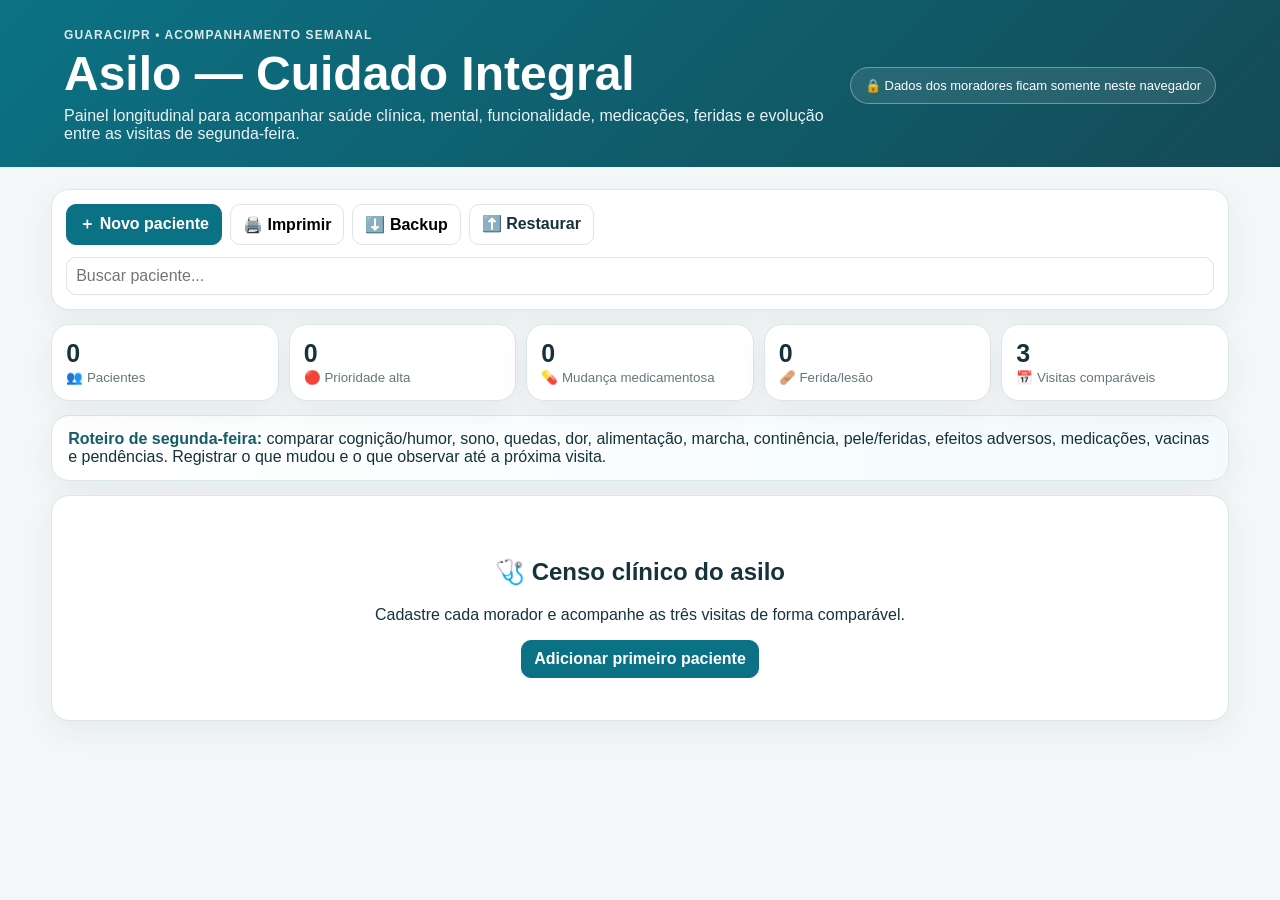
==== asilo.html @ 5fda777e "Add public visual shell for asylum clinical dashboard" ====
<!doctype html>
<html lang="pt-BR">
<head>
<meta charset="utf-8"><meta name="viewport" content="width=device-width,initial-scale=1">
<title>Asilo Guaraci — Acompanhamento Integral</title>
<style>
:root{--bg:#f4f7f8;--card:#fff;--ink:#16323a;--muted:#65777d;--line:#dbe6e8;--p:#0b7285;--p2:#155c69;--ok:#2e7d4f;--warn:#8a6500;--bad:#a42b36;--soft:#eef7f8}
*{box-sizing:border-box}body{margin:0;font-family:Inter,Arial,sans-serif;background:var(--bg);color:var(--ink)}button,input,textarea,select{font:inherit}
header{background:linear-gradient(135deg,#0b7285,#144b56);color:#fff;padding:28px 5vw 24px}.head{max-width:1500px;margin:auto;display:flex;justify-content:space-between;gap:24px;align-items:center}
h1{margin:4px 0 6px;font-size:clamp(28px,4vw,48px)}.eyebrow{margin:0;font-size:12px;text-transform:uppercase;letter-spacing:.09em;font-weight:800;opacity:.85}.sub{margin:0;max-width:760px;opacity:.92}
.privacy{padding:10px 14px;border:1px solid #ffffff55;border-radius:999px;background:#ffffff18;font-size:13px}
main{max-width:1500px;margin:auto;padding:22px 4vw 60px}.card{background:var(--card);border:1px solid var(--line);border-radius:18px;box-shadow:0 10px 30px #15313910}
.toolbar{display:flex;justify-content:space-between;gap:12px;padding:14px;margin-bottom:14px;flex-wrap:wrap}.actions{display:flex;gap:8px;flex-wrap:wrap}
button,.file{border:1px solid var(--line);background:#fff;border-radius:10px;padding:9px 12px;font-weight:750;cursor:pointer}.primary{background:var(--p);color:#fff;border-color:var(--p)}
input,textarea,select{width:100%;border:1px solid var(--line);border-radius:10px;padding:9px;background:#fff;color:var(--ink)}textarea{min-height:82px;resize:vertical}.search{min-width:260px}
.metrics{display:grid;grid-template-columns:repeat(5,1fr);gap:10px;margin-bottom:14px}.metric{padding:14px}.metric strong{display:block;font-size:25px}.metric small{color:var(--muted)}
.notice{padding:14px 16px;margin-bottom:14px;background:linear-gradient(90deg,#fff,#f3fbfc)}.notice b{color:var(--p2)}
.patient{padding:17px;margin-bottom:14px}.phead{display:flex;justify-content:space-between;gap:14px;align-items:flex-start;border-bottom:1px solid var(--line);padding-bottom:13px}.phead h2{margin:6px 0 3px}.meta{margin:0;color:var(--muted);font-size:14px}
.badges{display:flex;gap:6px;flex-wrap:wrap}.badge{font-size:12px;font-weight:850;padding:5px 8px;border-radius:999px;background:#eef4f5}.red{background:#fdecef;color:#8f2030}.yellow{background:#fff4d6;color:#785700}.green{background:#e9f6ed;color:#28633e}
.topgrid{display:grid;grid-template-columns:1.1fr 1fr 1fr .9fr;gap:9px;margin-top:12px}.box{background:#f9fbfb;border:1px solid #e7eef0;border-radius:12px;padding:11px;min-height:100px}.lab{font-size:11px;text-transform:uppercase;letter-spacing:.04em;font-weight:900}.box p,.plan p,.visit p{margin:7px 0 0;white-space:pre-wrap}
.multi{display:grid;grid-template-columns:repeat(6,1fr);gap:8px;margin-top:10px}.mini{padding:9px;border:1px solid var(--line);border-radius:11px;background:#fff}.mini b{display:block;font-size:11px;color:var(--muted);text-transform:uppercase;margin-bottom:4px}.mini span{font-weight:800}
.visits{display:grid;grid-template-columns:repeat(3,1fr);gap:9px;margin-top:10px}.visit{background:#f9fbfb;border-left:4px solid var(--p);border-radius:10px;padding:11px}.visit small{display:block;color:var(--muted);margin-top:2px}.trend{font-weight:850}.plan{margin-top:10px;padding:12px;background:#eef8fa;border-radius:12px}
.empty{text-align:center;padding:42px 20px}dialog{width:min(1180px,96vw);border:0;border-radius:20px;padding:0;box-shadow:0 30px 80px #0004}dialog::backdrop{background:#102a3066}form{padding:20px}
.dhead{display:flex;justify-content:space-between;gap:12px}.tabs{display:flex;gap:7px;flex-wrap:wrap;margin:14px 0}.tab{background:#f8fbfb}.tab.active{background:var(--p);color:#fff;border-color:var(--p)}
.panel{display:none}.panel.active{display:block}.formgrid{display:grid;grid-template-columns:repeat(3,1fr);gap:10px}.formgrid label,.visitEdit label{display:flex;flex-direction:column;gap:5px;font-weight:750}
.visitEdit{display:grid;grid-template-columns:repeat(3,1fr);gap:10px}.visitEdit fieldset{border:1px solid var(--line);border-radius:12px;padding:10px}.visitEdit legend{font-weight:850}
.checks{display:flex;gap:8px;flex-wrap:wrap;margin:12px 0}.checks label{padding:7px 9px;border:1px solid var(--line);border-radius:999px;background:#f9fbfb}.actionsEnd{display:grid;grid-template-columns:auto 1fr auto auto;gap:8px;margin-top:14px}.danger{color:var(--bad)}
@media(max-width:1050px){.metrics{grid-template-columns:repeat(3,1fr)}.topgrid{grid-template-columns:repeat(2,1fr)}.multi{grid-template-columns:repeat(3,1fr)}}
@media(max-width:760px){header .head{align-items:flex-start;flex-direction:column}.formgrid,.visitEdit,.visits{grid-template-columns:1fr}.metrics{grid-template-columns:repeat(2,1fr)}}
@media(max-width:520px){.metrics,.topgrid,.multi{grid-template-columns:1fr}.privacy{border-radius:14px}.search{min-width:100%}}
@media print{body{background:#fff}header{background:#fff;color:#000;border-bottom:2px solid #000}.privacy,.toolbar,.edit,.empty{display:none!important}.card{box-shadow:none}.patient{break-inside:avoid}.metrics{grid-template-columns:repeat(5,1fr)}}
</style>
</head>
<body>
<header><div class="head">
<div><p class="eyebrow">Guaraci/PR • acompanhamento semanal</p><h1>Asilo — Cuidado Integral</h1><p class="sub">Painel longitudinal para acompanhar saúde clínica, mental, funcionalidade, medicações, feridas e evolução entre as visitas de segunda-feira.</p></div>
<div class="privacy">🔒 Dados dos moradores ficam somente neste navegador</div>
</div></header>

<main>
<section class="toolbar card">
<div class="actions"><button id="add" class="primary">＋ Novo paciente</button><button id="print">🖨️ Imprimir</button><button id="export">⬇️ Backup</button><label class="file">⬆️ Restaurar<input id="import" type="file" accept="application/json" hidden></label></div>
<input id="search" class="search" placeholder="Buscar paciente...">
</section>

<section class="metrics">
<div class="metric card"><strong id="nPatients">0</strong><small>👥 Pacientes</small></div>
<div class="metric card"><strong id="nPriority">0</strong><small>🔴 Prioridade alta</small></div>
<div class="metric card"><strong id="nMed">0</strong><small>💊 Mudança medicamentosa</small></div>
<div class="metric card"><strong id="nWound">0</strong><small>🩹 Ferida/lesão</small></div>
<div class="metric card"><strong>3</strong><small>📅 Visitas comparáveis</small></div>
</section>

<section class="notice card"><b>Roteiro de segunda-feira:</b> comparar cognição/humor, sono, quedas, dor, alimentação, marcha, continência, pele/feridas, efeitos adversos, medicações, vacinas e pendências. Registrar o que mudou e o que observar até a próxima visita.</section>

<section id="patients"></section>
<section id="empty" class="empty card"><h2>🩺 Censo clínico do asilo</h2><p>Cadastre cada morador e acompanhe as três visitas de forma comparável.</p><button class="primary" onclick="document.getElementById('add').click()">Adicionar primeiro paciente</button></section>
</main>

<dialog id="dlg"><form id="form">
<div class="dhead"><div><p class="eyebrow">Ficha individual</p><h2 id="title">Novo paciente</h2></div><button type="button" id="close">✕</button></div>
<input type="hidden" id="id">

<div class="tabs">
<button type="button" class="tab active" data-panel="basic">1. Resumo</button>
<button type="button" class="tab" data-panel="multiP">2. Multidimensional</button>
<button type="button" class="tab" data-panel="visitsP">3. Visitas</button>
</div>

<section class="panel active" id="basic">
<div class="formgrid">
<label>Nome completo<input id="name" required></label>
<label>Data de nascimento<input id="dob" type="date"></label>
<label>Prioridade<select id="priority"><option value="verde">🟢 Estável</option><option value="amarelo">🟡 Atenção</option><option value="vermelho">🔴 Prioridade alta</option></select></label>
<label>Diagnósticos/antecedentes<textarea id="diagnoses"></textarea></label>
<label>Medicações atuais<textarea id="meds"></textarea></label>
<label>Problema prioritário<textarea id="focus"></textarea></label>
<label>Exames/encaminhamentos pendentes<textarea id="pending"></textarea></label>
<label>Plano atual<textarea id="plan"></textarea></label>
<label>Próxima segunda: o que verificar<textarea id="next"></textarea></label>
</div>
<div class="checks">
<label><input id="mental" type="checkbox"> 🧠 Saúde mental</label><label><input id="wound" type="checkbox"> 🩹 Ferida</label><label><input id="fall" type="checkbox"> 🚶 Queda/marcha</label><label><input id="sleep" type="checkbox"> 😴 Sono</label><label><input id="medChange" type="checkbox"> 💊 Mudança medicamentosa</label>
</div>
</section>

<section class="panel" id="multiP">
<div class="formgrid">
<label>IVCF-20 / vulnerabilidade<input id="ivcf" placeholder="Ex.: 0–6 baixo, 7–14 moderado, ≥15 alto"></label>
<label>Cognição / humor<textarea id="cognition"></textarea></label>
<label>Mobilidade / marcha<textarea id="mobility"></textarea></label>
<label>Nutrição / alimentação<textarea id="nutrition"></textarea></label>
<label>Continência / eliminações<textarea id="continence"></textarea></label>
<label>Pele / lesões / pressão<textarea id="skin"></textarea></label>
<label>Visão / audição / saúde bucal<textarea id="sensory"></textarea></label>
<label>Vacinas / prevenção<textarea id="vaccines"></textarea></label>
<label>Contexto familiar / cuidador<textarea id="social"></textarea></label>
</div>
</section>

<section class="panel" id="visitsP">
<div class="visitEdit">
<fieldset><legend>Visita 1</legend><label>Data<input id="v1date" type="date"></label><label>Evolução<textarea id="v1note"></textarea></label><label>Classificação<select id="v1status"><option value="">—</option><option>Melhor</option><option>Igual</option><option>Pior</option></select></label></fieldset>
<fieldset><legend>Visita 2</legend><label>Data<input id="v2date" type="date"></label><label>Evolução<textarea id="v2note"></textarea></label><label>Classificação<select id="v2status"><option value="">—</option><option>Melhor</option><option>Igual</option><option>Pior</option></select></label></fieldset>
<fieldset><legend>Visita 3</legend><label>Data<input id="v3date" type="date"></label><label>Evolução<textarea id="v3note"></textarea></label><label>Classificação<select id="v3status"><option value="">—</option><option>Melhor</option><option>Igual</option><option>Pior</option></select></label></fieldset>
</div>
</section>

<div class="actionsEnd"><button type="button" id="delete" class="danger">Excluir</button><span></span><button type="button" id="cancel">Cancelar</button><button class="primary" type="submit">Salvar ficha</button></div>
</form></dialog>

<script>
const KEY="asiloGuaraciPatientsV2";let patients=JSON.parse(localStorage.getItem(KEY)||localStorage.getItem("asiloGuaraciPatientsV1")||"[]");
const $=id=>document.getElementById(id);
const fields=["name","dob","priority","diagnoses","meds","focus","pending","plan","next","ivcf","cognition","mobility","nutrition","continence","skin","sensory","vaccines","social","v1date","v1note","v1status","v2date","v2note","v2status","v3date","v3note","v3status","mental","wound","fall","sleep","medChange"];
function save(){localStorage.setItem(KEY,JSON.stringify(patients));render()}
function age(d){if(!d)return"";const x=new Date(d+"T00:00:00"),n=new Date();let a=n.getFullYear()-x.getFullYear();if(n<new Date(n.getFullYear(),x.getMonth(),x.getDate()))a--;return a+" anos"}
function fmt(d){return d?d.split("-").reverse().join("/"):"Sem data"}
function val(v){return v&&String(v).trim()?v:"—"}
function esc(s){return String(s??"").replace(/[&<>"']/g,m=>({"&":"&amp;","<":"&lt;",">":"&gt;",'"':"&quot;","'":"&#039;"}[m]))}
function tags(p){let a=[];a.push(p.priority==="vermelho"?'<span class="badge red">🔴 Prioridade alta</span>':p.priority==="amarelo"?'<span class="badge yellow">🟡 Atenção</span>':'<span class="badge green">🟢 Estável</span>');if(p.mental)a.push('<span class="badge">🧠 Saúde mental</span>');if(p.wound)a.push('<span class="badge">🩹 Ferida</span>');if(p.fall)a.push('<span class="badge">🚶 Marcha/queda</span>');if(p.sleep)a.push('<span class="badge">😴 Sono</span>');if(p.medChange)a.push('<span class="badge">💊 Medicação alterada</span>');return a.join("")}
function trend(p){const xs=[p.v1status,p.v2status,p.v3status].filter(Boolean);if(!xs.length)return"Sem tendência definida";const last=xs[xs.length-1];return last==="Melhor"?"🟢 Melhora":last==="Pior"?"🔴 Piora":"🟡 Estável/sem mudança"}
function render(){const q=$("search").value.toLowerCase();const list=patients.filter(p=>p.name.toLowerCase().includes(q));$("patients").innerHTML=list.map(p=>`
<article class="patient card">
<div class="phead"><div><div class="badges">${tags(p)}</div><h2>${esc(p.name)}</h2><p class="meta">${p.dob?fmt(p.dob)+" • "+age(p.dob):"Data de nascimento não informada"} • <span class="trend">${trend(p)}</span></p></div><button class="edit" onclick="editPatient('${p.id}')">✏️ Editar</button></div>
<div class="topgrid">
<div class="box"><span class="lab">🎯 Foco atual</span><p>${esc(val(p.focus))}</p></div>
<div class="box"><span class="lab">🧾 Diagnósticos</span><p>${esc(val(p.diagnoses))}</p></div>
<div class="box"><span class="lab">💊 Medicações</span><p>${esc(val(p.meds))}</p></div>
<div class="box"><span class="lab">🧪 Pendências</span><p>${esc(val(p.pending))}</p></div>
</div>
<div class="multi">
<div class="mini"><b>IVCF-20</b><span>${esc(val(p.ivcf))}</span></div>
<div class="mini"><b>Cognição/humor</b><span>${esc(val(p.cognition))}</span></div>
<div class="mini"><b>Mobilidade</b><span>${esc(val(p.mobility))}</span></div>
<div class="mini"><b>Nutrição</b><span>${esc(val(p.nutrition))}</span></div>
<div class="mini"><b>Pele</b><span>${esc(val(p.skin))}</span></div>
<div class="mini"><b>Vacinas</b><span>${esc(val(p.vaccines))}</span></div>
</div>
<div class="visits">
<div class="visit"><b>Visita 1</b><small>${fmt(p.v1date)} • ${esc(val(p.v1status))}</small><p>${esc(val(p.v1note))}</p></div>
<div class="visit"><b>Visita 2</b><small>${fmt(p.v2date)} • ${esc(val(p.v2status))}</small><p>${esc(val(p.v2note))}</p></div>
<div class="visit"><b>Visita 3</b><small>${fmt(p.v3date)} • ${esc(val(p.v3status))}</small><p>${esc(val(p.v3note))}</p></div>
</div>
<div class="plan"><b>📌 Plano atual</b><p>${esc(val(p.plan))}</p><p><b>➡️ Próxima segunda:</b> ${esc(val(p.next))}</p></div>
</article>`).join("");
$("empty").style.display=patients.length?"none":"block";$("nPatients").textContent=patients.length;$("nPriority").textContent=patients.filter(p=>p.priority==="vermelho").length;$("nMed").textContent=patients.filter(p=>p.medChange).length;$("nWound").textContent=patients.filter(p=>p.wound).length}
function openForm(p={}){$("title").textContent=p.id?"Editar paciente":"Novo paciente";$("id").value=p.id||"";fields.forEach(f=>{const e=$(f);if(e.type==="checkbox")e.checked=!!p[f];else e.value=p[f]||""});$("delete").style.visibility=p.id?"visible":"hidden";document.querySelectorAll(".tab").forEach((x,i)=>x.classList.toggle("active",i===0));document.querySelectorAll(".panel").forEach((x,i)=>x.classList.toggle("active",i===0));$("dlg").showModal()}
window.editPatient=id=>openForm(patients.find(p=>p.id===id));
document.querySelectorAll(".tab").forEach(b=>b.onclick=()=>{document.querySelectorAll(".tab").forEach(x=>x.classList.remove("active"));document.querySelectorAll(".panel").forEach(x=>x.classList.remove("active"));b.classList.add("active");$(b.dataset.panel).classList.add("active")});
$("add").onclick=()=>openForm();$("close").onclick=$("cancel").onclick=()=>$("dlg").close();$("print").onclick=()=>print();$("search").oninput=render;
$("form").onsubmit=e=>{e.preventDefault();const id=$("id").value||crypto.randomUUID();const p={id};fields.forEach(f=>{const el=$(f);p[f]=el.type==="checkbox"?el.checked:el.value.trim()});const i=patients.findIndex(x=>x.id===id);if(i>=0)patients[i]=p;else patients.push(p);save();$("dlg").close()};
$("delete").onclick=()=>{const id=$("id").value;if(id&&confirm("Excluir esta ficha deste navegador?")){patients=patients.filter(p=>p.id!==id);save();$("dlg").close()}};
$("export").onclick=()=>{const b=new Blob([JSON.stringify(patients,null,2)],{type:"application/json"}),a=document.createElement("a");a.href=URL.createObjectURL(b);a.download="backup-asilo-guaraci.json";a.click();URL.revokeObjectURL(a.href)};
$("import").onchange=e=>{const f=e.target.files[0];if(!f)return;const r=new FileReader();r.onload=()=>{try{const x=JSON.parse(r.result);if(!Array.isArray(x))throw 0;patients=x;save();alert("Backup restaurado.")}catch{alert("Arquivo inválido.")}};r.readAsText(f)};
render();
</script>
</body></html>
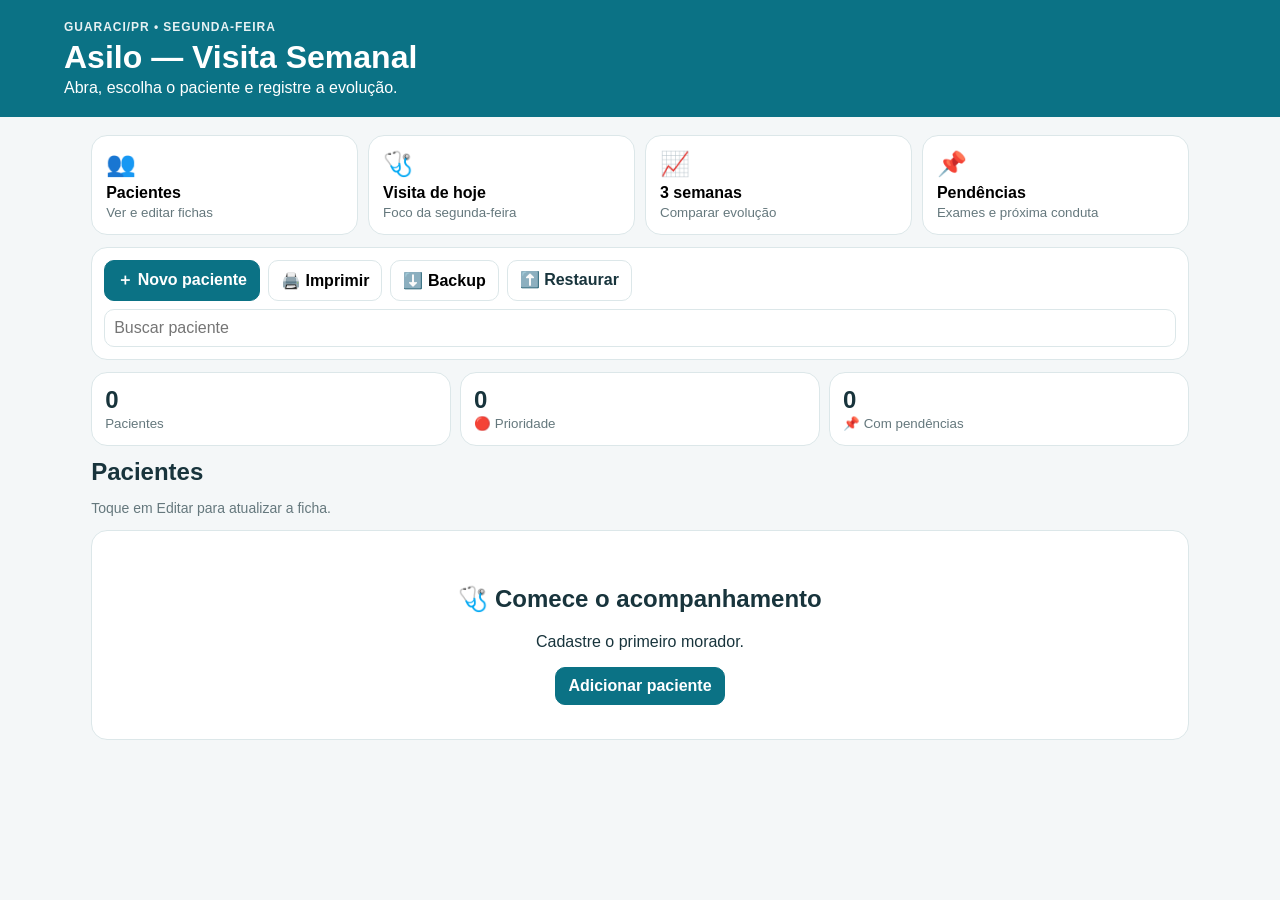
==== commit 4c05f4a9: "Simplify asylum dashboard for easier weekly use" ====
--- a/asilo.html
+++ b/asilo.html
@@ -2,153 +2,85 @@
 <html lang="pt-BR">
 <head>
 <meta charset="utf-8"><meta name="viewport" content="width=device-width,initial-scale=1">
-<title>Asilo Guaraci — Acompanhamento Integral</title>
+<title>Asilo Guaraci — Visita Semanal</title>
 <style>
-:root{--bg:#f4f7f8;--card:#fff;--ink:#16323a;--muted:#65777d;--line:#dbe6e8;--p:#0b7285;--p2:#155c69;--ok:#2e7d4f;--warn:#8a6500;--bad:#a42b36;--soft:#eef7f8}
-*{box-sizing:border-box}body{margin:0;font-family:Inter,Arial,sans-serif;background:var(--bg);color:var(--ink)}button,input,textarea,select{font:inherit}
-header{background:linear-gradient(135deg,#0b7285,#144b56);color:#fff;padding:28px 5vw 24px}.head{max-width:1500px;margin:auto;display:flex;justify-content:space-between;gap:24px;align-items:center}
-h1{margin:4px 0 6px;font-size:clamp(28px,4vw,48px)}.eyebrow{margin:0;font-size:12px;text-transform:uppercase;letter-spacing:.09em;font-weight:800;opacity:.85}.sub{margin:0;max-width:760px;opacity:.92}
-.privacy{padding:10px 14px;border:1px solid #ffffff55;border-radius:999px;background:#ffffff18;font-size:13px}
-main{max-width:1500px;margin:auto;padding:22px 4vw 60px}.card{background:var(--card);border:1px solid var(--line);border-radius:18px;box-shadow:0 10px 30px #15313910}
-.toolbar{display:flex;justify-content:space-between;gap:12px;padding:14px;margin-bottom:14px;flex-wrap:wrap}.actions{display:flex;gap:8px;flex-wrap:wrap}
-button,.file{border:1px solid var(--line);background:#fff;border-radius:10px;padding:9px 12px;font-weight:750;cursor:pointer}.primary{background:var(--p);color:#fff;border-color:var(--p)}
-input,textarea,select{width:100%;border:1px solid var(--line);border-radius:10px;padding:9px;background:#fff;color:var(--ink)}textarea{min-height:82px;resize:vertical}.search{min-width:260px}
-.metrics{display:grid;grid-template-columns:repeat(5,1fr);gap:10px;margin-bottom:14px}.metric{padding:14px}.metric strong{display:block;font-size:25px}.metric small{color:var(--muted)}
-.notice{padding:14px 16px;margin-bottom:14px;background:linear-gradient(90deg,#fff,#f3fbfc)}.notice b{color:var(--p2)}
-.patient{padding:17px;margin-bottom:14px}.phead{display:flex;justify-content:space-between;gap:14px;align-items:flex-start;border-bottom:1px solid var(--line);padding-bottom:13px}.phead h2{margin:6px 0 3px}.meta{margin:0;color:var(--muted);font-size:14px}
-.badges{display:flex;gap:6px;flex-wrap:wrap}.badge{font-size:12px;font-weight:850;padding:5px 8px;border-radius:999px;background:#eef4f5}.red{background:#fdecef;color:#8f2030}.yellow{background:#fff4d6;color:#785700}.green{background:#e9f6ed;color:#28633e}
-.topgrid{display:grid;grid-template-columns:1.1fr 1fr 1fr .9fr;gap:9px;margin-top:12px}.box{background:#f9fbfb;border:1px solid #e7eef0;border-radius:12px;padding:11px;min-height:100px}.lab{font-size:11px;text-transform:uppercase;letter-spacing:.04em;font-weight:900}.box p,.plan p,.visit p{margin:7px 0 0;white-space:pre-wrap}
-.multi{display:grid;grid-template-columns:repeat(6,1fr);gap:8px;margin-top:10px}.mini{padding:9px;border:1px solid var(--line);border-radius:11px;background:#fff}.mini b{display:block;font-size:11px;color:var(--muted);text-transform:uppercase;margin-bottom:4px}.mini span{font-weight:800}
-.visits{display:grid;grid-template-columns:repeat(3,1fr);gap:9px;margin-top:10px}.visit{background:#f9fbfb;border-left:4px solid var(--p);border-radius:10px;padding:11px}.visit small{display:block;color:var(--muted);margin-top:2px}.trend{font-weight:850}.plan{margin-top:10px;padding:12px;background:#eef8fa;border-radius:12px}
-.empty{text-align:center;padding:42px 20px}dialog{width:min(1180px,96vw);border:0;border-radius:20px;padding:0;box-shadow:0 30px 80px #0004}dialog::backdrop{background:#102a3066}form{padding:20px}
-.dhead{display:flex;justify-content:space-between;gap:12px}.tabs{display:flex;gap:7px;flex-wrap:wrap;margin:14px 0}.tab{background:#f8fbfb}.tab.active{background:var(--p);color:#fff;border-color:var(--p)}
-.panel{display:none}.panel.active{display:block}.formgrid{display:grid;grid-template-columns:repeat(3,1fr);gap:10px}.formgrid label,.visitEdit label{display:flex;flex-direction:column;gap:5px;font-weight:750}
-.visitEdit{display:grid;grid-template-columns:repeat(3,1fr);gap:10px}.visitEdit fieldset{border:1px solid var(--line);border-radius:12px;padding:10px}.visitEdit legend{font-weight:850}
-.checks{display:flex;gap:8px;flex-wrap:wrap;margin:12px 0}.checks label{padding:7px 9px;border:1px solid var(--line);border-radius:999px;background:#f9fbfb}.actionsEnd{display:grid;grid-template-columns:auto 1fr auto auto;gap:8px;margin-top:14px}.danger{color:var(--bad)}
-@media(max-width:1050px){.metrics{grid-template-columns:repeat(3,1fr)}.topgrid{grid-template-columns:repeat(2,1fr)}.multi{grid-template-columns:repeat(3,1fr)}}
-@media(max-width:760px){header .head{align-items:flex-start;flex-direction:column}.formgrid,.visitEdit,.visits{grid-template-columns:1fr}.metrics{grid-template-columns:repeat(2,1fr)}}
-@media(max-width:520px){.metrics,.topgrid,.multi{grid-template-columns:1fr}.privacy{border-radius:14px}.search{min-width:100%}}
-@media print{body{background:#fff}header{background:#fff;color:#000;border-bottom:2px solid #000}.privacy,.toolbar,.edit,.empty{display:none!important}.card{box-shadow:none}.patient{break-inside:avoid}.metrics{grid-template-columns:repeat(5,1fr)}}
+:root{--bg:#f4f7f8;--card:#fff;--ink:#18343c;--muted:#65787d;--line:#dce7e9;--p:#0b7285;--soft:#eef8fa;--danger:#a52a35}
+*{box-sizing:border-box}body{margin:0;font-family:Arial,Helvetica,sans-serif;background:var(--bg);color:var(--ink)}button,input,textarea,select{font:inherit}
+header{background:#0b7285;color:#fff;padding:20px 5vw}.head{max-width:1200px;margin:auto}.eyebrow{font-size:12px;font-weight:800;text-transform:uppercase;letter-spacing:.08em;opacity:.9;margin:0}.head h1{margin:5px 0 3px}.head p{margin:0}
+main{max-width:1200px;margin:auto;padding:18px 4vw 50px}.card{background:#fff;border:1px solid var(--line);border-radius:16px}
+.quick{display:grid;grid-template-columns:repeat(4,1fr);gap:10px;margin-bottom:12px}.quick button{min-height:86px;text-align:left;padding:14px;border-radius:16px;border:1px solid var(--line);background:#fff;font-weight:800;cursor:pointer}.quick span{display:block;font-size:24px;margin-bottom:6px}.quick small{display:block;color:var(--muted);font-weight:500;margin-top:3px}
+.toolbar{display:flex;gap:8px;justify-content:space-between;flex-wrap:wrap;padding:12px;margin-bottom:12px}.left{display:flex;gap:8px;flex-wrap:wrap}button,.file{border:1px solid var(--line);background:#fff;border-radius:10px;padding:9px 12px;font-weight:700;cursor:pointer}.primary{background:var(--p);color:#fff;border-color:var(--p)}.search{min-width:230px;border:1px solid var(--line);border-radius:10px;padding:9px}
+.stats{display:grid;grid-template-columns:repeat(3,1fr);gap:9px;margin-bottom:12px}.stat{padding:13px}.stat b{font-size:24px;display:block}.stat small{color:var(--muted)}
+.patient{padding:14px;margin-bottom:10px}.phead{display:flex;justify-content:space-between;gap:12px;align-items:flex-start}.phead h2{margin:3px 0}.meta{margin:0;color:var(--muted);font-size:14px}.badges{display:flex;gap:6px;flex-wrap:wrap}.badge{font-size:12px;padding:5px 8px;border-radius:999px;background:#eef4f5;font-weight:800}.red{background:#fdecef;color:#8f2030}.yellow{background:#fff4d6;color:#785700}.green{background:#e9f6ed;color:#28633e}
+.summary{display:grid;grid-template-columns:1fr 1fr;gap:9px;margin-top:10px}.box{background:#f9fbfb;border:1px solid #e8eff0;border-radius:11px;padding:10px}.box b{display:block;font-size:12px;text-transform:uppercase;margin-bottom:5px}.box p{margin:0;white-space:pre-wrap}
+.visits{display:grid;grid-template-columns:repeat(3,1fr);gap:8px;margin-top:9px}.visit{border:1px solid var(--line);border-left:4px solid var(--p);border-radius:10px;padding:10px}.visit small{display:block;color:var(--muted);margin-top:2px}.visit p{white-space:pre-wrap;margin:6px 0 0}
+.next{margin-top:9px;background:var(--soft);padding:10px;border-radius:10px}.next p{margin:4px 0 0;white-space:pre-wrap}
+.empty{text-align:center;padding:34px 18px}dialog{width:min(900px,95vw);border:0;border-radius:18px;padding:0}dialog::backdrop{background:#102a3066}form{padding:18px}.dhead{display:flex;justify-content:space-between}.grid{display:grid;grid-template-columns:repeat(2,1fr);gap:9px}.grid label,.visitEdit label{display:flex;flex-direction:column;gap:4px;font-weight:700}input,textarea,select{width:100%;border:1px solid var(--line);border-radius:9px;padding:8px}textarea{min-height:76px;resize:vertical}.visitEdit{display:grid;grid-template-columns:repeat(3,1fr);gap:8px;margin-top:10px}.visitEdit fieldset{border:1px solid var(--line);border-radius:10px}.checks{display:flex;gap:8px;flex-wrap:wrap;margin:10px 0}.checks label{border:1px solid var(--line);border-radius:999px;padding:7px 9px;background:#f9fbfb}.end{display:flex;justify-content:space-between;gap:8px;flex-wrap:wrap}.danger{color:var(--danger)}
+.view{display:none}.view.active{display:block}.section-title{margin:12px 0 8px}.help{color:var(--muted);font-size:14px}
+@media(max-width:800px){.quick{grid-template-columns:repeat(2,1fr)}.summary,.grid,.visitEdit,.visits{grid-template-columns:1fr}.stats{grid-template-columns:repeat(3,1fr)}}
+@media(max-width:480px){.quick,.stats{grid-template-columns:1fr}.search{width:100%;min-width:0}.phead{flex-direction:column}}
+@media print{.quick,.toolbar,.edit,.empty{display:none!important}body{background:#fff}.card{border-color:#bbb}.patient{break-inside:avoid}}
 </style>
 </head>
 <body>
-<header><div class="head">
-<div><p class="eyebrow">Guaraci/PR • acompanhamento semanal</p><h1>Asilo — Cuidado Integral</h1><p class="sub">Painel longitudinal para acompanhar saúde clínica, mental, funcionalidade, medicações, feridas e evolução entre as visitas de segunda-feira.</p></div>
-<div class="privacy">🔒 Dados dos moradores ficam somente neste navegador</div>
-</div></header>
-
+<header><div class="head"><p class="eyebrow">Guaraci/PR • segunda-feira</p><h1>Asilo — Visita Semanal</h1><p>Abra, escolha o paciente e registre a evolução.</p></div></header>
 <main>
-<section class="toolbar card">
-<div class="actions"><button id="add" class="primary">＋ Novo paciente</button><button id="print">🖨️ Imprimir</button><button id="export">⬇️ Backup</button><label class="file">⬆️ Restaurar<input id="import" type="file" accept="application/json" hidden></label></div>
-<input id="search" class="search" placeholder="Buscar paciente...">
+<section class="quick">
+<button data-view="patients"><span>👥</span>Pacientes<small>Ver e editar fichas</small></button>
+<button data-view="today"><span>🩺</span>Visita de hoje<small>Foco da segunda-feira</small></button>
+<button data-view="evolution"><span>📈</span>3 semanas<small>Comparar evolução</small></button>
+<button data-view="pending"><span>📌</span>Pendências<small>Exames e próxima conduta</small></button>
 </section>
 
-<section class="metrics">
-<div class="metric card"><strong id="nPatients">0</strong><small>👥 Pacientes</small></div>
-<div class="metric card"><strong id="nPriority">0</strong><small>🔴 Prioridade alta</small></div>
-<div class="metric card"><strong id="nMed">0</strong><small>💊 Mudança medicamentosa</small></div>
-<div class="metric card"><strong id="nWound">0</strong><small>🩹 Ferida/lesão</small></div>
-<div class="metric card"><strong>3</strong><small>📅 Visitas comparáveis</small></div>
-</section>
+<section class="toolbar card"><div class="left"><button id="add" class="primary">＋ Novo paciente</button><button id="print">🖨️ Imprimir</button><button id="export">⬇️ Backup</button><label class="file">⬆️ Restaurar<input id="import" type="file" accept="application/json" hidden></label></div><input id="search" class="search" placeholder="Buscar paciente"></section>
 
-<section class="notice card"><b>Roteiro de segunda-feira:</b> comparar cognição/humor, sono, quedas, dor, alimentação, marcha, continência, pele/feridas, efeitos adversos, medicações, vacinas e pendências. Registrar o que mudou e o que observar até a próxima visita.</section>
+<section class="stats"><div class="stat card"><b id="nPatients">0</b><small>Pacientes</small></div><div class="stat card"><b id="nPriority">0</b><small>🔴 Prioridade</small></div><div class="stat card"><b id="nPending">0</b><small>📌 Com pendências</small></div></section>
 
-<section id="patients"></section>
-<section id="empty" class="empty card"><h2>🩺 Censo clínico do asilo</h2><p>Cadastre cada morador e acompanhe as três visitas de forma comparável.</p><button class="primary" onclick="document.getElementById('add').click()">Adicionar primeiro paciente</button></section>
+<section id="patientsView" class="view active"><h2 class="section-title">Pacientes</h2><p class="help">Toque em Editar para atualizar a ficha.</p><div id="patients"></div></section>
+<section id="todayView" class="view"><h2 class="section-title">Visita de hoje</h2><p class="help">Veja o foco e o que precisa verificar nesta segunda-feira.</p><div id="todayList"></div></section>
+<section id="evolutionView" class="view"><h2 class="section-title">Evolução — 3 semanas</h2><p class="help">Compare as três visitas lado a lado.</p><div id="evolutionList"></div></section>
+<section id="pendingView" class="view"><h2 class="section-title">Pendências</h2><p class="help">Exames, encaminhamentos e plano para a próxima segunda.</p><div id="pendingList"></div></section>
+<section id="empty" class="empty card"><h2>🩺 Comece o acompanhamento</h2><p>Cadastre o primeiro morador.</p><button class="primary" id="firstAdd">Adicionar paciente</button></section>
 </main>
 
 <dialog id="dlg"><form id="form">
-<div class="dhead"><div><p class="eyebrow">Ficha individual</p><h2 id="title">Novo paciente</h2></div><button type="button" id="close">✕</button></div>
-<input type="hidden" id="id">
-
-<div class="tabs">
-<button type="button" class="tab active" data-panel="basic">1. Resumo</button>
-<button type="button" class="tab" data-panel="multiP">2. Multidimensional</button>
-<button type="button" class="tab" data-panel="visitsP">3. Visitas</button>
-</div>
-
-<section class="panel active" id="basic">
-<div class="formgrid">
+<div class="dhead"><div><p class="eyebrow">Ficha do paciente</p><h2 id="title">Novo paciente</h2></div><button type="button" id="close">✕</button></div>
+<input id="id" type="hidden">
+<div class="grid">
 <label>Nome completo<input id="name" required></label>
 <label>Data de nascimento<input id="dob" type="date"></label>
-<label>Prioridade<select id="priority"><option value="verde">🟢 Estável</option><option value="amarelo">🟡 Atenção</option><option value="vermelho">🔴 Prioridade alta</option></select></label>
-<label>Diagnósticos/antecedentes<textarea id="diagnoses"></textarea></label>
+<label>Prioridade<select id="priority"><option value="verde">🟢 Estável</option><option value="amarelo">🟡 Atenção</option><option value="vermelho">🔴 Prioridade</option></select></label>
+<label>Diagnósticos<textarea id="diagnoses"></textarea></label>
 <label>Medicações atuais<textarea id="meds"></textarea></label>
-<label>Problema prioritário<textarea id="focus"></textarea></label>
+<label>Foco da semana<textarea id="focus"></textarea></label>
 <label>Exames/encaminhamentos pendentes<textarea id="pending"></textarea></label>
 <label>Plano atual<textarea id="plan"></textarea></label>
-<label>Próxima segunda: o que verificar<textarea id="next"></textarea></label>
+<label>Próxima segunda — verificar<textarea id="next"></textarea></label>
+<label>Cognição/humor<textarea id="cognition"></textarea></label>
+<label>Mobilidade/marcha<textarea id="mobility"></textarea></label>
+<label>Pele/feridas<textarea id="skin"></textarea></label>
 </div>
-<div class="checks">
-<label><input id="mental" type="checkbox"> 🧠 Saúde mental</label><label><input id="wound" type="checkbox"> 🩹 Ferida</label><label><input id="fall" type="checkbox"> 🚶 Queda/marcha</label><label><input id="sleep" type="checkbox"> 😴 Sono</label><label><input id="medChange" type="checkbox"> 💊 Mudança medicamentosa</label>
+<div class="checks"><label><input id="mental" type="checkbox"> 🧠 Saúde mental</label><label><input id="wound" type="checkbox"> 🩹 Ferida</label><label><input id="fall" type="checkbox"> 🚶 Queda/marcha</label><label><input id="sleep" type="checkbox"> 😴 Sono</label><label><input id="medChange" type="checkbox"> 💊 Medicação alterada</label></div>
+<div class="visitEdit">
+<fieldset><legend>Visita 1</legend><label>Data<input id="v1date" type="date"></label><label>Evolução<textarea id="v1note"></textarea></label><label>Status<select id="v1status"><option value="">—</option><option>Melhor</option><option>Igual</option><option>Pior</option></select></label></fieldset>
+<fieldset><legend>Visita 2</legend><label>Data<input id="v2date" type="date"></label><label>Evolução<textarea id="v2note"></textarea></label><label>Status<select id="v2status"><option value="">—</option><option>Melhor</option><option>Igual</option><option>Pior</option></select></label></fieldset>
+<fieldset><legend>Visita 3</legend><label>Data<input id="v3date" type="date"></label><label>Evolução<textarea id="v3note"></textarea></label><label>Status<select id="v3status"><option value="">—</option><option>Melhor</option><option>Igual</option><option>Pior</option></select></label></fieldset>
 </div>
-</section>
-
-<section class="panel" id="multiP">
-<div class="formgrid">
-<label>IVCF-20 / vulnerabilidade<input id="ivcf" placeholder="Ex.: 0–6 baixo, 7–14 moderado, ≥15 alto"></label>
-<label>Cognição / humor<textarea id="cognition"></textarea></label>
-<label>Mobilidade / marcha<textarea id="mobility"></textarea></label>
-<label>Nutrição / alimentação<textarea id="nutrition"></textarea></label>
-<label>Continência / eliminações<textarea id="continence"></textarea></label>
-<label>Pele / lesões / pressão<textarea id="skin"></textarea></label>
-<label>Visão / audição / saúde bucal<textarea id="sensory"></textarea></label>
-<label>Vacinas / prevenção<textarea id="vaccines"></textarea></label>
-<label>Contexto familiar / cuidador<textarea id="social"></textarea></label>
-</div>
-</section>
-
-<section class="panel" id="visitsP">
-<div class="visitEdit">
-<fieldset><legend>Visita 1</legend><label>Data<input id="v1date" type="date"></label><label>Evolução<textarea id="v1note"></textarea></label><label>Classificação<select id="v1status"><option value="">—</option><option>Melhor</option><option>Igual</option><option>Pior</option></select></label></fieldset>
-<fieldset><legend>Visita 2</legend><label>Data<input id="v2date" type="date"></label><label>Evolução<textarea id="v2note"></textarea></label><label>Classificação<select id="v2status"><option value="">—</option><option>Melhor</option><option>Igual</option><option>Pior</option></select></label></fieldset>
-<fieldset><legend>Visita 3</legend><label>Data<input id="v3date" type="date"></label><label>Evolução<textarea id="v3note"></textarea></label><label>Classificação<select id="v3status"><option value="">—</option><option>Melhor</option><option>Igual</option><option>Pior</option></select></label></fieldset>
-</div>
-</section>
-
-<div class="actionsEnd"><button type="button" id="delete" class="danger">Excluir</button><span></span><button type="button" id="cancel">Cancelar</button><button class="primary" type="submit">Salvar ficha</button></div>
+<div class="end"><button type="button" id="delete" class="danger">Excluir</button><div><button type="button" id="cancel">Cancelar</button> <button class="primary" type="submit">Salvar</button></div></div>
 </form></dialog>
 
 <script>
 const KEY="asiloGuaraciPatientsV2";let patients=JSON.parse(localStorage.getItem(KEY)||localStorage.getItem("asiloGuaraciPatientsV1")||"[]");
-const $=id=>document.getElementById(id);
-const fields=["name","dob","priority","diagnoses","meds","focus","pending","plan","next","ivcf","cognition","mobility","nutrition","continence","skin","sensory","vaccines","social","v1date","v1note","v1status","v2date","v2note","v2status","v3date","v3note","v3status","mental","wound","fall","sleep","medChange"];
-function save(){localStorage.setItem(KEY,JSON.stringify(patients));render()}
-function age(d){if(!d)return"";const x=new Date(d+"T00:00:00"),n=new Date();let a=n.getFullYear()-x.getFullYear();if(n<new Date(n.getFullYear(),x.getMonth(),x.getDate()))a--;return a+" anos"}
-function fmt(d){return d?d.split("-").reverse().join("/"):"Sem data"}
-function val(v){return v&&String(v).trim()?v:"—"}
+const $=id=>document.getElementById(id);const fields=["name","dob","priority","diagnoses","meds","focus","pending","plan","next","cognition","mobility","skin","v1date","v1note","v1status","v2date","v2note","v2status","v3date","v3note","v3status","mental","wound","fall","sleep","medChange"];
 function esc(s){return String(s??"").replace(/[&<>"']/g,m=>({"&":"&amp;","<":"&lt;",">":"&gt;",'"':"&quot;","'":"&#039;"}[m]))}
-function tags(p){let a=[];a.push(p.priority==="vermelho"?'<span class="badge red">🔴 Prioridade alta</span>':p.priority==="amarelo"?'<span class="badge yellow">🟡 Atenção</span>':'<span class="badge green">🟢 Estável</span>');if(p.mental)a.push('<span class="badge">🧠 Saúde mental</span>');if(p.wound)a.push('<span class="badge">🩹 Ferida</span>');if(p.fall)a.push('<span class="badge">🚶 Marcha/queda</span>');if(p.sleep)a.push('<span class="badge">😴 Sono</span>');if(p.medChange)a.push('<span class="badge">💊 Medicação alterada</span>');return a.join("")}
-function trend(p){const xs=[p.v1status,p.v2status,p.v3status].filter(Boolean);if(!xs.length)return"Sem tendência definida";const last=xs[xs.length-1];return last==="Melhor"?"🟢 Melhora":last==="Pior"?"🔴 Piora":"🟡 Estável/sem mudança"}
-function render(){const q=$("search").value.toLowerCase();const list=patients.filter(p=>p.name.toLowerCase().includes(q));$("patients").innerHTML=list.map(p=>`
-<article class="patient card">
-<div class="phead"><div><div class="badges">${tags(p)}</div><h2>${esc(p.name)}</h2><p class="meta">${p.dob?fmt(p.dob)+" • "+age(p.dob):"Data de nascimento não informada"} • <span class="trend">${trend(p)}</span></p></div><button class="edit" onclick="editPatient('${p.id}')">✏️ Editar</button></div>
-<div class="topgrid">
-<div class="box"><span class="lab">🎯 Foco atual</span><p>${esc(val(p.focus))}</p></div>
-<div class="box"><span class="lab">🧾 Diagnósticos</span><p>${esc(val(p.diagnoses))}</p></div>
-<div class="box"><span class="lab">💊 Medicações</span><p>${esc(val(p.meds))}</p></div>
-<div class="box"><span class="lab">🧪 Pendências</span><p>${esc(val(p.pending))}</p></div>
-</div>
-<div class="multi">
-<div class="mini"><b>IVCF-20</b><span>${esc(val(p.ivcf))}</span></div>
-<div class="mini"><b>Cognição/humor</b><span>${esc(val(p.cognition))}</span></div>
-<div class="mini"><b>Mobilidade</b><span>${esc(val(p.mobility))}</span></div>
-<div class="mini"><b>Nutrição</b><span>${esc(val(p.nutrition))}</span></div>
-<div class="mini"><b>Pele</b><span>${esc(val(p.skin))}</span></div>
-<div class="mini"><b>Vacinas</b><span>${esc(val(p.vaccines))}</span></div>
-</div>
-<div class="visits">
-<div class="visit"><b>Visita 1</b><small>${fmt(p.v1date)} • ${esc(val(p.v1status))}</small><p>${esc(val(p.v1note))}</p></div>
-<div class="visit"><b>Visita 2</b><small>${fmt(p.v2date)} • ${esc(val(p.v2status))}</small><p>${esc(val(p.v2note))}</p></div>
-<div class="visit"><b>Visita 3</b><small>${fmt(p.v3date)} • ${esc(val(p.v3status))}</small><p>${esc(val(p.v3note))}</p></div>
-</div>
-<div class="plan"><b>📌 Plano atual</b><p>${esc(val(p.plan))}</p><p><b>➡️ Próxima segunda:</b> ${esc(val(p.next))}</p></div>
-</article>`).join("");
-$("empty").style.display=patients.length?"none":"block";$("nPatients").textContent=patients.length;$("nPriority").textContent=patients.filter(p=>p.priority==="vermelho").length;$("nMed").textContent=patients.filter(p=>p.medChange).length;$("nWound").textContent=patients.filter(p=>p.wound).length}
-function openForm(p={}){$("title").textContent=p.id?"Editar paciente":"Novo paciente";$("id").value=p.id||"";fields.forEach(f=>{const e=$(f);if(e.type==="checkbox")e.checked=!!p[f];else e.value=p[f]||""});$("delete").style.visibility=p.id?"visible":"hidden";document.querySelectorAll(".tab").forEach((x,i)=>x.classList.toggle("active",i===0));document.querySelectorAll(".panel").forEach((x,i)=>x.classList.toggle("active",i===0));$("dlg").showModal()}
-window.editPatient=id=>openForm(patients.find(p=>p.id===id));
-document.querySelectorAll(".tab").forEach(b=>b.onclick=()=>{document.querySelectorAll(".tab").forEach(x=>x.classList.remove("active"));document.querySelectorAll(".panel").forEach(x=>x.classList.remove("active"));b.classList.add("active");$(b.dataset.panel).classList.add("active")});
-$("add").onclick=()=>openForm();$("close").onclick=$("cancel").onclick=()=>$("dlg").close();$("print").onclick=()=>print();$("search").oninput=render;
+function val(v){return v&&String(v).trim()?v:"—"}function fmt(d){return d?d.split("-").reverse().join("/"):"Sem data"}function save(){localStorage.setItem(KEY,JSON.stringify(patients));render()}
+function tags(p){let x=p.priority==="vermelho"?'<span class="badge red">🔴 Prioridade</span>':p.priority==="amarelo"?'<span class="badge yellow">🟡 Atenção</span>':'<span class="badge green">🟢 Estável</span>';if(p.mental)x+='<span class="badge">🧠 Saúde mental</span>';if(p.wound)x+='<span class="badge">🩹 Ferida</span>';return x}
+function visits(p){return [1,2,3].map(i=>'<div class="visit"><b>Visita '+i+'</b><small>'+fmt(p["v"+i+"date"])+' • '+esc(val(p["v"+i+"status"]))+'</small><p>'+esc(val(p["v"+i+"note"]))+'</p></div>').join("")}
+function card(p){return '<article class="patient card"><div class="phead"><div><div class="badges">'+tags(p)+'</div><h2>'+esc(p.name)+'</h2><p class="meta">'+(p.dob?fmt(p.dob):"Nascimento não informado")+'</p></div><button class="edit" onclick="editPatient(\''+p.id+'\')">✏️ Editar</button></div><div class="summary"><div class="box"><b>🎯 Foco da semana</b><p>'+esc(val(p.focus))+'</p></div><div class="box"><b>💊 Medicações</b><p>'+esc(val(p.meds))+'</p></div></div><div class="next"><b>➡️ Próxima segunda</b><p>'+esc(val(p.next))+'</p></div></article>'}
+function render(){const q=$("search").value.toLowerCase(),list=patients.filter(p=>p.name.toLowerCase().includes(q));$("patients").innerHTML=list.map(card).join("");$("todayList").innerHTML=list.map(p=>'<article class="patient card"><div class="phead"><div><div class="badges">'+tags(p)+'</div><h2>'+esc(p.name)+'</h2></div><button class="edit" onclick="editPatient(\''+p.id+'\')">✏️ Editar</button></div><div class="summary"><div class="box"><b>🎯 Ver hoje</b><p>'+esc(val(p.focus))+'</p></div><div class="box"><b>➡️ Checar antes de sair</b><p>'+esc(val(p.next))+'</p></div></div></article>').join("");$("evolutionList").innerHTML=list.map(p=>'<article class="patient card"><h2>'+esc(p.name)+'</h2><div class="visits">'+visits(p)+'</div></article>').join("");$("pendingList").innerHTML=list.map(p=>'<article class="patient card"><h2>'+esc(p.name)+'</h2><div class="summary"><div class="box"><b>🧪 Exames/encaminhamentos</b><p>'+esc(val(p.pending))+'</p></div><div class="box"><b>📌 Plano</b><p>'+esc(val(p.plan))+'</p></div></div><div class="next"><b>➡️ Próxima segunda</b><p>'+esc(val(p.next))+'</p></div></article>').join("");$("empty").style.display=patients.length?"none":"block";$("nPatients").textContent=patients.length;$("nPriority").textContent=patients.filter(p=>p.priority==="vermelho").length;$("nPending").textContent=patients.filter(p=>p.pending&&p.pending.trim()).length}
+function openForm(p={}){$("title").textContent=p.id?"Editar paciente":"Novo paciente";$("id").value=p.id||"";fields.forEach(f=>{const e=$(f);if(e.type==="checkbox")e.checked=!!p[f];else e.value=p[f]||""});$("delete").style.visibility=p.id?"visible":"hidden";$("dlg").showModal()}
+window.editPatient=id=>openForm(patients.find(p=>p.id===id));$("add").onclick=$("firstAdd").onclick=()=>openForm();$("close").onclick=$("cancel").onclick=()=>$("dlg").close();$("print").onclick=()=>print();$("search").oninput=render;
+document.querySelectorAll(".quick button").forEach(b=>b.addEventListener("click",()=>{document.querySelectorAll(".view").forEach(v=>v.classList.remove("active"));$(b.dataset.view+"View").classList.add("active")}));
 $("form").onsubmit=e=>{e.preventDefault();const id=$("id").value||crypto.randomUUID();const p={id};fields.forEach(f=>{const el=$(f);p[f]=el.type==="checkbox"?el.checked:el.value.trim()});const i=patients.findIndex(x=>x.id===id);if(i>=0)patients[i]=p;else patients.push(p);save();$("dlg").close()};
 $("delete").onclick=()=>{const id=$("id").value;if(id&&confirm("Excluir esta ficha deste navegador?")){patients=patients.filter(p=>p.id!==id);save();$("dlg").close()}};
 $("export").onclick=()=>{const b=new Blob([JSON.stringify(patients,null,2)],{type:"application/json"}),a=document.createElement("a");a.href=URL.createObjectURL(b);a.download="backup-asilo-guaraci.json";a.click();URL.revokeObjectURL(a.href)};
